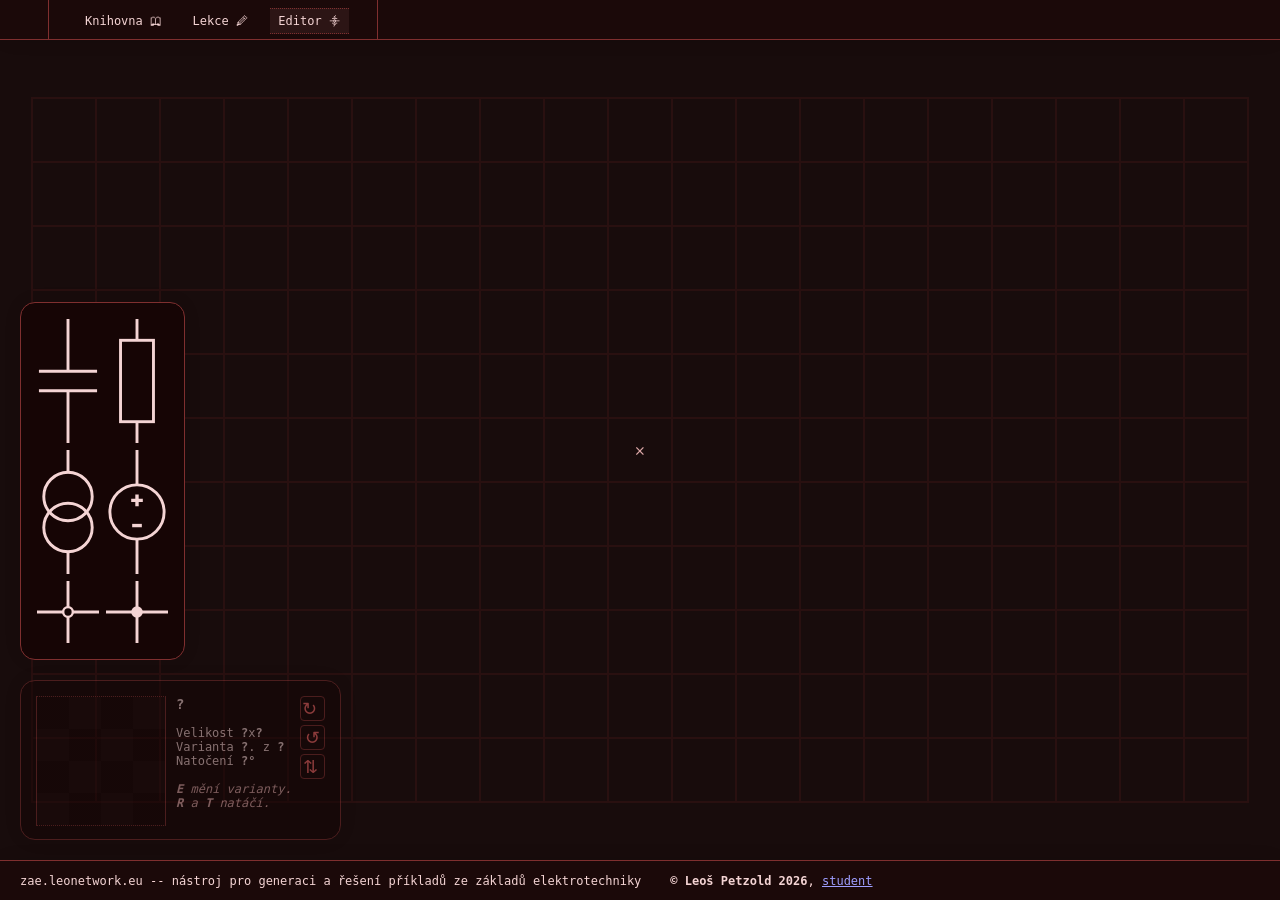
==== index.html @ afa39681 "Workstation commit" ====
<!DOCTYPE html>
<html lang="cs">
    <head>
        <title>ZAETrainer</title>
        <meta charset="UTF-8">
        <link href="favicon.ico" rel="icon">

        <!--Styling-->
        <link href="styling/basic.css" rel="stylesheet">
        <link href="styling/bars.css" rel="stylesheet">
        <link id="responsive" href="styling/pc.css" rel="stylesheet">
        <script>
            function loadResponsiveStyle() {
                window.pc = !/Android|webOS|iPhone|iPad|iPod|BlackBerry|IEMobile|Opera Mini/i.test(navigator.userAgent);
                window.mobile = !window.pc;

                const link = document.getElementById('responsive');
                link.href = window.pc ? 'styling/pc.css' : 'styling/mobile.css'
            } loadResponsiveStyle();
            window.addEventListener('resize', loadResponsiveStyle);
        </script>

        <!--Pre-build scripts-->
        <script src="scripts/thirdparty/jQuery.js"></script>
        <script src="scripts/thirdparty/rng.js"></script>
    </head>

    <body>
        <div id="btop">
            <separator id="tabs-separator-start"></separator>
            <span id="tabs">
                <span class="tabb" active="false" value="tab-knihovna">Knihovna 🕮</span>&emsp;
                <span class="tabb" active="false" value="tab-lekce">Lekce 🖉</span>&emsp;
                <span class="tabb" active="true"  value="tab-editor">Editor ⸎</span>
            </span>
            <separator id="tabs-separator-start"></separator>
        </div>
        <div id="content">
            <span class="tab" id="tab-knihovna" style="display:none;">
                Knihovna stuff here
            </span>
            <span class="tab" id="tab-lekce" style="display:none;">
                Lekce stuff here
            </span>
            <span class="tab" id="tab-editor" style="display:unset;">
                <link href="styling/tab-editor.css" rel="stylesheet">
            
                <div id="editor-viewport">
                    <div id="editor-viewport-canvasWrapper">
                        <div id="editor-viewport-center">&Cross;</div>
                        <div id="editor-viewport-canvas">
                            <div id="editor-viewport-underneath"></div>
                            <div id="editor-canvas-cellsWrapper"></div>
                        </div>
                    </div>
                </div>

                <div id="editor-selector">
                    <span id="editor-selector-container">
                        NAČÍTÁM DLAŽDICE ZE SERVERU...
                    </span>
                </div>
                
                <div id="editor-tiledetails-cursor">
                    <div id="editor-tiledetails-cursorWrapper"></div>
                </div>
                <div id="editor-tilevardetWrapper">
                    <div id="editor-tiledetails">
                        <!--Tile image wrapper, force 128x128px viewport, forced in script too.-->
                        <div id="editor-tiledetails-image">
                            <div id="editor-tiledetails-imageWrapper"></div>
                        </div>
                        <span>
                            <b id="editor-tiledetails-name">?</b>
                            <br><br>
                            Velikost <b id="editor-tiledetails-sizeX">?</b>x<b id="editor-tiledetails-sizeY">?</b>
                            <br>
                            Varianta <b id="editor-tiledetails-variantN">?</b>. z <b id="editor-tiledetails-variantT">?</b>
                            <br>
                            Natočení <b><span id="editor-tiledetails-rotation">?</span>&deg;</b>
                            <br><br>
                            <note><i><b>E</b> mění varianty.
                                <br>
                                <b>R</b> a <b>T</b> natáčí.</i></note>
                        </span>
                        <span id="editor-tiledetails-buttons" style="pointer-events:none;">
                            <button onclick="rotate(+1);" >&orarr;</button>
                            <br>
                            <button onclick="rotate(-1);" >&olarr;</button>
                            <br>
                            <button onclick="variate(variant+1);" >&UpArrowDownArrow;</button>
                        </span>
                    </div>
                    <div id="editor-tileVariants" style="display:none;">
                        <span id="editor-tileVariants-container">
                            NAČÍTÁM DLAŽDICI ZE SERVERU...
                        </span>
                    </div>
                </div>
            </span>
        </div>
        <div id="bbot">
            <span>
                <a <!--href="https://zae.leonetwork.eu">
                    zae.leonetwork.eu</a>
                --
                nástroj pro generaci a řešení příkladů ze základů elektrotechniky
                &emsp14;&emsp14;&emsp14;
            </span>
            <span>
                <b>© Leoš Petzold 2026</b>, <a target="_blank" rel="noopener noreferrer" href="https://voskh.cz/">student</a>
            </span>
            <!--<span style="display: inline-flex; align-items: center; gap: 8px; margin-left: auto;">
                <noprint>
                    <a href="terms.html">Podmínky užití, autorská práva</a>
                </noprint>
            </span>-->
        </div>
    </body>

    <!--Post-build scripts-->
    <script src="scripts/ui.js"></script>
    <script src="scripts/build.js"></script>
    
    <!--Tab scripts-->
    <script src="scripts/tab-editor.js"></script>
</html>
---- styling/basic.css ----
:root {
    --topbar-height-c: 40px;
    --bottombar-height-c: 40px;
    --content-height: calc(100vh - var(--topbar-height) - var(--bottombar-height));

    --font-smooth: "IBM Plex Sans", "Segoe UI", sans-serif;
    --font-tech: "JetBrains Mono", ui-monospace, monospace;

    --font-size-base: 14px;
    --font-size-tech: 12px;
    --font-size-panel: 13px;
    --font-size-instructions: 0.96rem;

    --background-color-subtle: color-mix(in srgb, var(--background-color) 50%, var(--mixing-color));

    /* Editor tab */
    --tile-size: 64px;

    /* Proprietary themes */
    /*color-scheme: light;
    --unit-color: white;
    --mixing-color: #fff;
    --theme-color: #1f2a36;
    --muted-color: #66788f;
    --highlight-color: #0f8f7e;
    --border-color: #cfd8e3;
    --grid-color: var(--background-color);

    --background-color: #f3f6fb;
    --contrast-color: #ffffff;
    --contrast-color-subtle: #e9eef5;
    --surface-color: #ffffff;*/

    color-scheme: dark;
    --unit-color: black;
    --mixing-color: #100;
    --theme-color: #f4d4d4;
    --muted-color: #e0abab;
    --highlight-color: #ff6b6b;
    --border-color: #7f2f2f;
    --grid-color: #291010;

    --background-color: #1b0909;
    --contrast-color: #140909;
    --contrast-color-subtle: #2c1515;
    --surface-color: #180c0c;
}

html, body {
    position: absolute;
    top: 0;
    left: 0;
    width: 100vw;
    height: 100vh;

    margin: 0;
    padding: 0;

    user-select: none;
    -webkit-user-drag: none;
    overflow: hidden;
}
html {
    background: var(--surface-color);

    color: var(--theme-color);
    font-family: var(--font-smooth);
    font-size: var(--font-size-base);
}

/* CONTENT */
#content {
    box-sizing: border-box;
    position: absolute;
    top: var(--topbar-height);
    left: 0;
    width: 100vw;
    height: var(--content-height);

    /*padding: 15px;*/
    padding: 0;
}

/* TEXT */
note {
    color: var(--muted-color);
}

/* SVGs */
.setstroke {
    stroke: var(--theme-color);
}
.setfill {
    fill: var(--theme-color);
}
---- styling/bars.css ----
#btop, #bbot {
    position: absolute;
    left: 0;
    width: 100vw;

    box-sizing: border-box;
    display: flex;
    padding-left: 20px;
    padding-right: 20px;

    background-color: var(--background-color);
    font-family: var(--font-tech);
    font-size: var(--font-size-tech);
    box-shadow: 0px 0px 22px -6px rgba(0,0,0,0.2);

    z-index: 3;
}

#btop separator, #bbot separator {
    box-sizing: border-box;
    width: 0;
    height: 100%;

    margin-left: 28px;
    margin-right: 28px;

    border-right: solid 1px var(--border-color);
}

/* TOP BAR */
#btop {
    top: 0;
    height: var(--topbar-height);

    border-bottom: solid 1px var(--border-color);
}
#btop > * {
    padding-top: 3px;

    margin-top: auto;
    margin-bottom: auto;;
}

.tabb {
    padding: 5px 8px;
    cursor: pointer;

    border-top: dotted 1px transparent;
    border-bottom: dotted 1px transparent;

    transition: border-color ease-out 0.2s;
}
.tabb[active="true"] {
    background-color: var(--contrast-color-subtle);
    border-color: var(--border-color);

    transition: ease-in 0.1s;
}

/* BOTTOM BAR */
#bbot {
    bottom: 0;
    height: var(--bottombar-height);

    border-top: solid 1px var(--border-color);
}
#bbot > * {
    margin-top: auto;
    margin-bottom: auto;
}
---- styling/pc.css ----
:root {
    --topbar-height: 40px;
    --bottombar-height: 40px;
}
---- styling/tab-editor.css ----
#editor-selector {
    box-sizing: border-box;
    position: absolute;
    bottom: 200px;
    left: 20px;
    width: 165px;
    height: auto;
    max-height: calc(100% - 220px);

    padding: 15px;
    overflow-y: auto;

    background-color: var(--background-color-subtle);
    border: solid 1px var(--border-color);
    border-radius: 15px;
    box-shadow: 0px 0px 22px -6px rgba(0,0,0,0.15);

    z-index: 2;
}
#editor-selector-container {
    display: grid;
    grid-template-columns: repeat(2, var(--tile-size));
    grid-auto-flow: row;
    gap: 5px;
}
/*#editor-selector-container .setstroke {
    stroke: var(--theme-color);
}
#editor-selector-container .setfill {
    fill: var(--theme-color);
}*/

.editor-item-wrapper {
    border: dotted 1px transparent;
    cursor: pointer;

    line-height: 0;

    transition: ease-out 0.5s;
}
.editor-item-wrapper:hover {
    background-color: var(--background-color);
    border-color: var(--border-color);
    border-radius: 10px;

    transition: ease-in 0.05s;
}

#editor-tilevardetWrapper {
    position: absolute;
    bottom: 20px;
    left: 20px;
    width: calc(100% - calc(2 * 20px));
    height: 160px;

    pointer-events: none;

    display: inline-flex;
}
#editor-tilevardetWrapper > * { pointer-events: all; }
#editor-tiledetails {
    box-sizing: border-box;
    /*position: absolute;
    bottom: 20px;
    left: 20px;*/
    min-width: 300px;
    height: 100%;
    /*max-height: 80%;*/

    display: inline-flex;
    padding: 15px;

    opacity: 0.5;

    background-color: var(--background-color-subtle);
    border: solid 1px var(--border-color);
    border-radius: 15px;
    box-shadow: 0px 0px 22px -6px rgba(0,0,0,0.15);
    font-family: var(--font-tech);
    font-size: var(--font-size-tech);

    z-index: 2;
}
#editor-tiledetails-image {
    width: 128px;
    height: 128px;

    margin-right: 10px;
    /*padding-right: 10px;*/
    border-left:   solid  1px var(--border-color);
    border-right:  solid  1px var(--border-color);
    border-top:    dotted 1px var(--border-color);
    border-bottom: dotted 1px var(--border-color);

    background: repeating-conic-gradient(var(--background-color) 0% 25%, var(--background-color-subtle) 0% 50%) 0 0 / 64px 64px;
}
#editor-tiledetails-buttons {
    margin-left: 8px;
}
#editor-tiledetails-buttons > button {
    all: none;

    width: 25px;
    height: 25px;

    margin-bottom: 4px;
    padding: auto;

    line-height: -2px;
    font-size: large;
    text-align: center;

    background-color: var(--background-color-subtle);
    border: solid 1px var(--border-color);
    border-radius: 4px;
    color: var(--highlight-color);

    transition: 0.2s;
}
#editor-tiledetails-buttons > button:nth-child(1) { padding-left: 1.5px; }
#editor-tiledetails-buttons > button:nth-child(3) { padding-left: 4px; }
#editor-tiledetails-buttons > button:nth-child(5) { padding-left: 2px; }
#editor-tiledetails-buttons > button:hover {
    cursor: pointer;

    background-color: var(--background-color);

    transition: 0.1s 0.2s;
}
#editor-tiledetails-cursor {
    position: absolute;
    width: auto;
    height: auto;

    padding: 0;

    /*background-color: var(--background-color-subtle);
    border: solid 1px var(--background-color);*/
 
    /*transform: translate(-50%, -50%);*/
    
    line-height: 0;

    z-index: 1;
}
#editor-tiledetails-cursorWrapper {
    box-sizing: content-box;

    --border-thickness: 2px;
    transform-origin:
        calc(calc(var(--tile-size) / 2))
        calc(calc(var(--tile-size) / 2));

    opacity: 0.5;

    border: var(--border-thickness) 2px var(--background-color);
    background-color: color-mix(in srgb, var(--background-color-subtle) 50%, transparent 50%);
}
#editor-tiledetails-imageWrapper, #editor-tiledetails-cursorWrapper, #editor-viewport-underneath {
    transition: transform 0.3s;
    line-height: 0;
}
#editor-viewport-center, #editor-tiledetails-cursor, #editor-tiledetails-cursor *, #editor-viewport-underneath {
    pointer-events: none;
}
#editor-tiledetails-cursorWrapper .setstroke { stroke: var(--theme-color); }
#editor-tiledetails-cursorWrapper .setfill   { fill:   var(--theme-color); }
#editor-tiledetails-name { font-size: var(--font-size-base); }
#editor-tileVariants {
    box-sizing: border-box;
    height: 100%;

    margin-left: 20px;
    padding: 12.5px;

    background-color: var(--background-color-subtle);
    border: solid 1px var(--border-color);
    border-radius: 15px;
    box-shadow: 0px 0px 22px -6px rgba(0,0,0,0.15);
    font-family: var(--font-tech);
    font-size: var(--font-size-tech);

    z-index: 2;
}
#editor-tileVariants-container {
    display: grid;
    grid-template-rows: repeat(2, 64px);
    grid-auto-flow: column;
    gap: 5px;
}
#editor-tileVariants-container > span {
    cursor: pointer;

    border-radius: 15px;

    /*background-color: var(--background-color);*/ /* Auto-assigned to active variant */
}


#editor-viewport {
    position: relative;
    width: 100%;
    height: 100%;

    padding: 0;

    background-color: var(--surface-color);

    --tile-size: 64px;
    --border-width: 1px;
    /*--bwh: calc(var(--border-width) / 2);*/
    --mod: mod(calc(100% - var(--tile-size)), calc(var(--tile-size) * 2));
    --modh: calc(var(--mod) / 4);
    /*--grid-color: var(--background-color);*/
}
#editor-viewport-canvas {
    box-sizing: content-box;
    position: absolute;
    top:  50%;
    left: 50%;
    width:  calc(100% - var(--mod));
    height: calc(100% - var(--mod));

    transform: translate(-50%, -50%);

    overflow: hidden;

    background:
        repeating-linear-gradient(90deg, var(--grid-color) 0px, var(--grid-color) 1px,
            transparent 1px, transparent 63px,
            var(--grid-color) 63px, var(--grid-color) 64px),
        repeating-linear-gradient(var(--grid-color) 0px, var(--grid-color) 1px,
            transparent 1px, transparent 63px,
            var(--grid-color) 63px, var(--grid-color) 64px);
    border: solid 1px var(--grid-color);
}
#editor-viewport-center {
    position: absolute;
    top: 50%;
    left: 50%;
    transform: translate(-50%, -50%);

    z-index: 2;

    color: var(--muted-color);
}
#editor-viewport-underneath {
    position: absolute;
    top: -100%;
    left: -100%;
    width: unset;
    height: unset;

    display: unset;
    transform-origin: calc(var(--tile-size) / 2) calc(var(--tile-size) / 2);

    background-color: var(--background-color);
}
#editor-canvas-cellsWrapper > span {
    position: absolute;
    top: unset;
    left: unset;
    width: auto;
    height: auto;

    transform-origin: calc(var(--tile-size) / 2) calc(var(--tile-size) / 2);
}
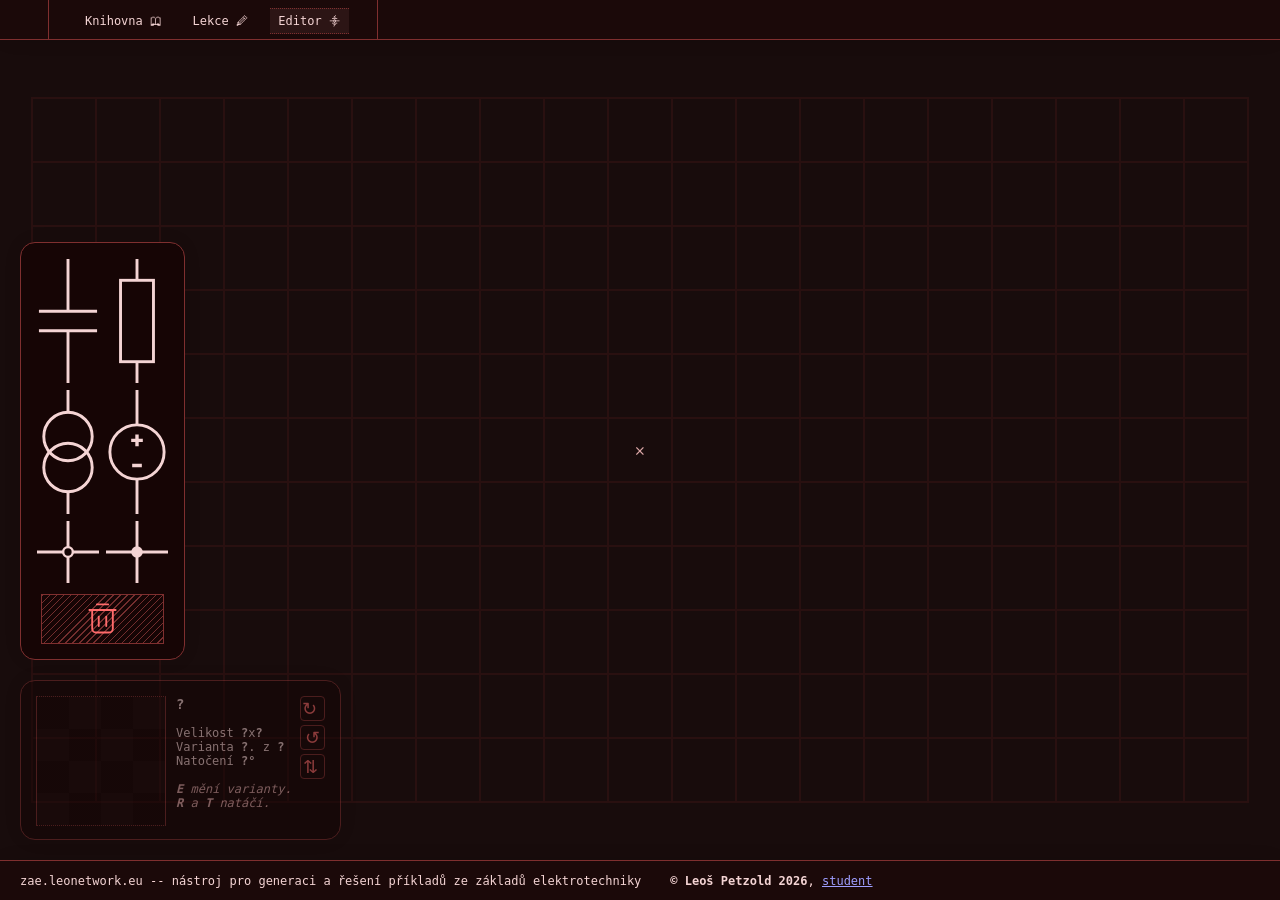
==== commit da3b4f6e: "Book commit" ====
--- a/index.html
+++ b/index.html
@@ -59,6 +59,7 @@
                     <span id="editor-selector-container">
                         NAČÍTÁM DLAŽDICE ZE SERVERU...
                     </span>
+                    <span id="editor-selector-remove" onclick="modeSelect(Modes.Delete);"></span>
                 </div>
                 
                 <div id="editor-tiledetails-cursor">
@@ -70,7 +71,7 @@
                         <div id="editor-tiledetails-image">
                             <div id="editor-tiledetails-imageWrapper"></div>
                         </div>
-                        <span>
+                        <span id="editor-tiledetails-textinfo">
                             <b id="editor-tiledetails-name">?</b>
                             <br><br>
                             Velikost <b id="editor-tiledetails-sizeX">?</b>x<b id="editor-tiledetails-sizeY">?</b>
--- a/styling/tab-editor.css
+++ b/styling/tab-editor.css
@@ -23,6 +23,39 @@
     grid-auto-flow: row;
     gap: 5px;
 }
+#editor-selector-remove {
+    box-sizing: border-box;
+
+    width: auto;
+    height: 50px;
+
+    margin-top: 10px;
+    margin-left: 5px;
+    margin-right: 5px;
+    padding: auto;
+
+    display: flex;
+    justify-content: center;
+    align-items: center;
+
+    border: solid 1px var(--border-color);
+    --gradient-color: color-mix(in srgb, 40% var(--highlight-color), transparent);
+    background: repeating-linear-gradient(
+        135deg,
+        var(--gradient-color),
+        var(--gradient-color) 1px,
+        transparent 1px,
+        transparent 5px
+    );
+
+    cursor: pointer;
+}
+#editor-selector-remove > svg {
+    aspect-ratio: 1/1;
+    height: 45px;
+    transform: translateY(-2px);
+}
+
 /*#editor-selector-container .setstroke {
     stroke: var(--theme-color);
 }
@@ -163,8 +196,10 @@
 #editor-viewport-center, #editor-tiledetails-cursor, #editor-tiledetails-cursor *, #editor-viewport-underneath {
     pointer-events: none;
 }
-#editor-tiledetails-cursorWrapper .setstroke { stroke: var(--theme-color); }
-#editor-tiledetails-cursorWrapper .setfill   { fill:   var(--theme-color); }
+.setstroke  { stroke: var(--theme-color)     !important; }
+.setfill    { fill:   var(--theme-color)     !important; }
+.setstrokeH { stroke: var(--highlight-color) !important; }
+.setfillH   { fill:   var(--highlight-color) !important; }
 #editor-tiledetails-name { font-size: var(--font-size-base); }
 #editor-tileVariants {
     box-sizing: border-box;
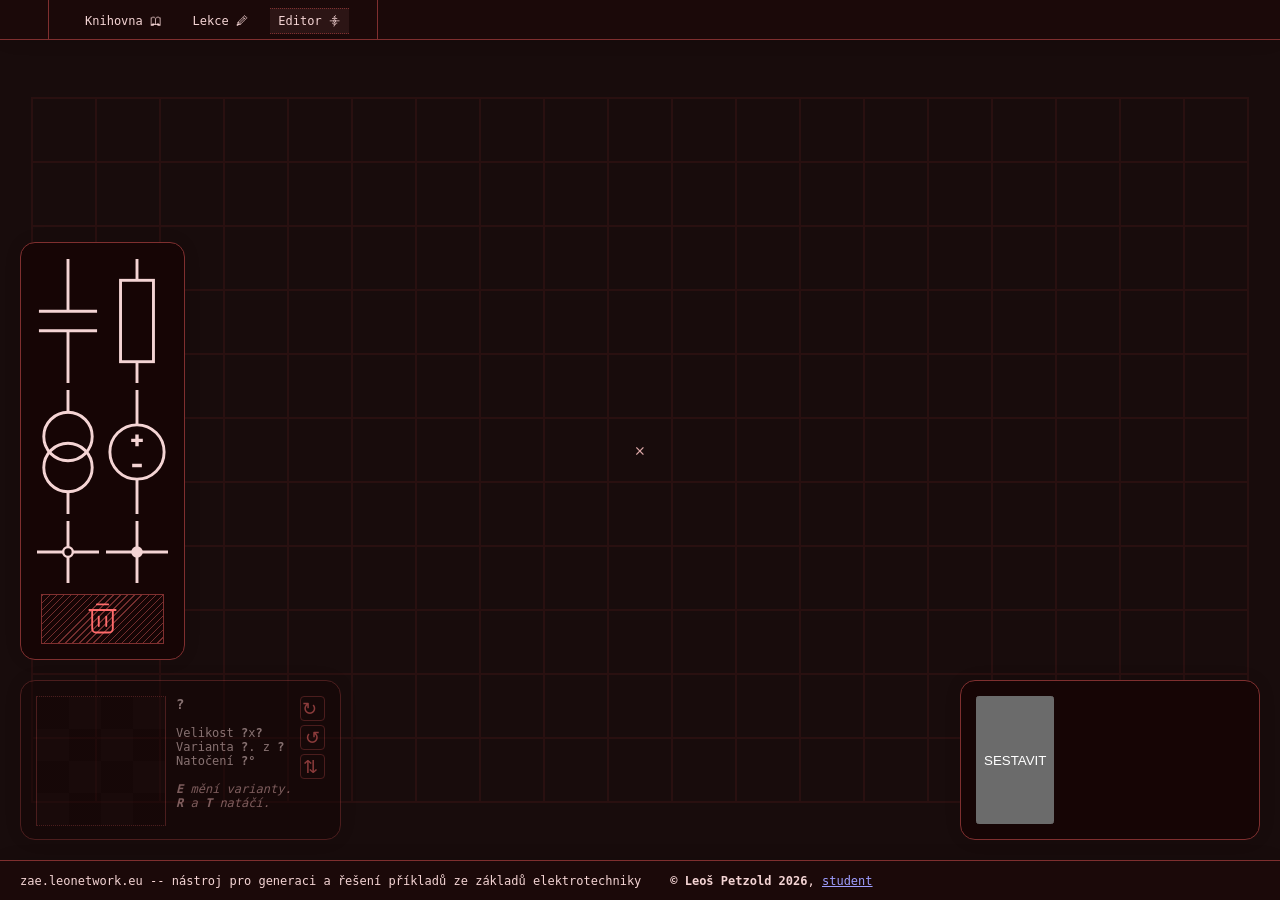
==== commit df03b176: "Book commit - JSON metadata integration, metadata expansion" ====
--- a/index.html
+++ b/index.html
@@ -59,7 +59,7 @@
                     <span id="editor-selector-container">
                         NAČÍTÁM DLAŽDICE ZE SERVERU...
                     </span>
-                    <span id="editor-selector-remove" onclick="modeSelect(Modes.Delete);"></span>
+                    <span id="editor-selector-remove" onclick="window.editorModeSelect(window.editorModes.Delete);"></span>
                 </div>
                 
                 <div id="editor-tiledetails-cursor">
@@ -98,6 +98,9 @@
                         </span>
                     </div>
                 </div>
+                <div id="editor-processing">
+                    <button onclick="window.editorTopologyAssemble(window.editorCells);">SESTAVIT</button>
+                </div>
             </span>
         </div>
         <div id="bbot">
@@ -124,5 +127,6 @@
     <script src="scripts/build.js"></script>
     
     <!--Tab scripts-->
-    <script src="scripts/tab-editor.js"></script>
+    <script src="scripts/tab-editor-processing.js"></script>
+    <script type="module" src="scripts/tab-editor.js"></script>
 </html>
--- a/styling/tab-editor.css
+++ b/styling/tab-editor.css
@@ -91,19 +91,17 @@
     display: inline-flex;
 }
 #editor-tilevardetWrapper > * { pointer-events: all; }
-#editor-tiledetails {
+#editor-tiledetails, #editor-processing {
     box-sizing: border-box;
     /*position: absolute;
     bottom: 20px;
     left: 20px;*/
     min-width: 300px;
-    height: 100%;
+    height: 160px; /* Wrapper: 100% */
     /*max-height: 80%;*/
 
     display: inline-flex;
     padding: 15px;
-
-    opacity: 0.5;
 
     background-color: var(--background-color-subtle);
     border: solid 1px var(--border-color);
@@ -113,6 +111,11 @@
     font-size: var(--font-size-tech);
 
     z-index: 2;
+}
+#editor-tiledetails {
+    height: 100%;
+
+    opacity: 0.5;
 }
 #editor-tiledetails-image {
     width: 128px;
@@ -299,4 +302,10 @@
     height: auto;
 
     transform-origin: calc(var(--tile-size) / 2) calc(var(--tile-size) / 2);
+}
+
+#editor-processing {
+    position: absolute;
+    bottom: 20px;
+    right: 20px;
 }
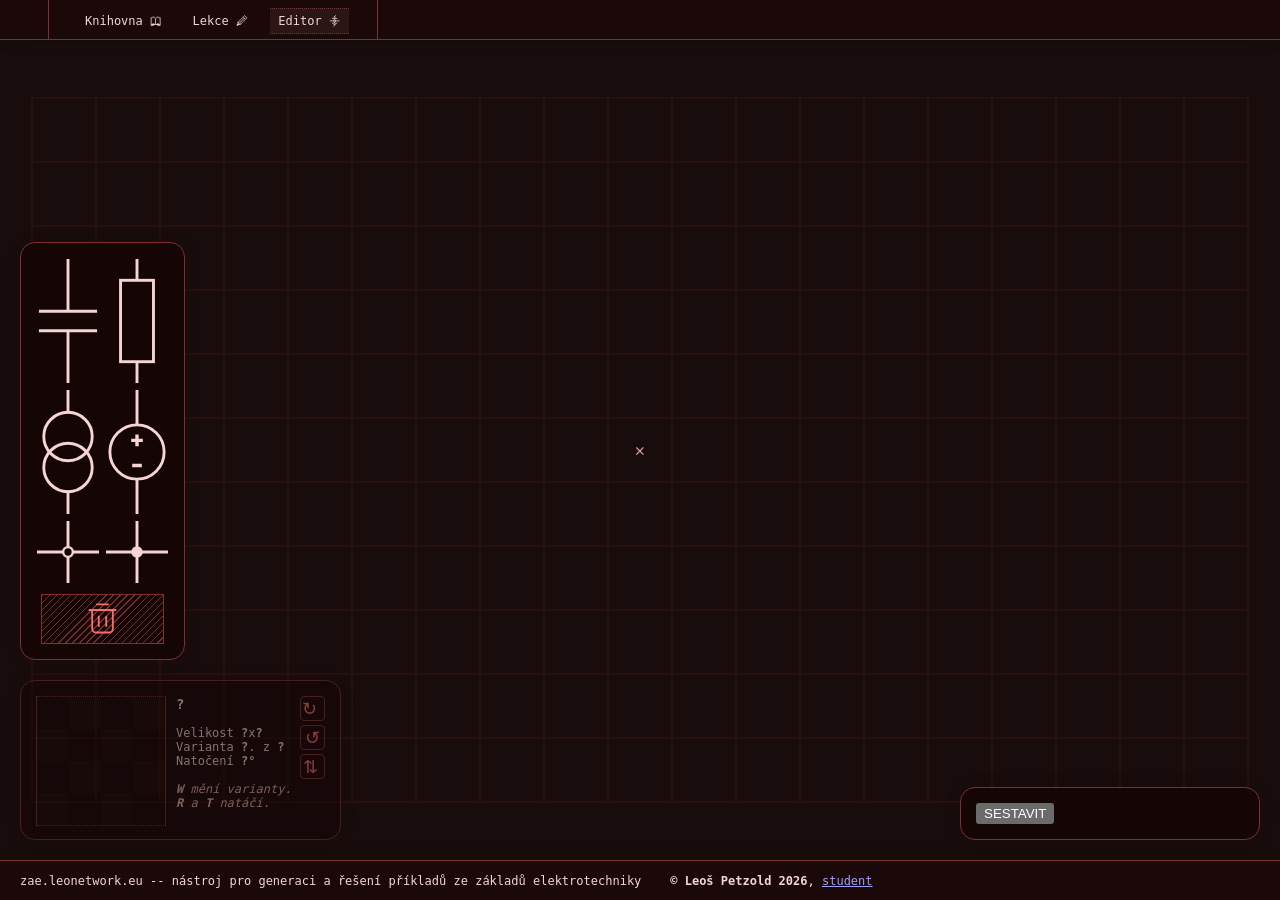
==== commit 1415c1f7: "Book commit - topology basis, more key controls, rebinds and improvements" ====
--- a/index.html
+++ b/index.html
@@ -80,16 +80,16 @@
                             <br>
                             Natočení <b><span id="editor-tiledetails-rotation">?</span>&deg;</b>
                             <br><br>
-                            <note><i><b>E</b> mění varianty.
+                            <note><i><b>W</b> mění varianty.
                                 <br>
                                 <b>R</b> a <b>T</b> natáčí.</i></note>
                         </span>
                         <span id="editor-tiledetails-buttons" style="pointer-events:none;">
-                            <button onclick="rotate(+1);" >&orarr;</button>
+                            <button onclick="window.editorRotate(+1);" >&orarr;</button>
                             <br>
-                            <button onclick="rotate(-1);" >&olarr;</button>
+                            <button onclick="window.editorRotate(-1);" >&olarr;</button>
                             <br>
-                            <button onclick="variate(variant+1);" >&UpArrowDownArrow;</button>
+                            <button onclick="window.editorVariateStep(+1);" >&UpArrowDownArrow;</button>
                         </span>
                     </div>
                     <div id="editor-tileVariants" style="display:none;">
@@ -127,6 +127,7 @@
     <script src="scripts/build.js"></script>
     
     <!--Tab scripts-->
+            <script src="scripts/tab-editor-utilities.js"></script>
     <script src="scripts/tab-editor-processing.js"></script>
     <script type="module" src="scripts/tab-editor.js"></script>
 </html>
--- a/styling/tab-editor.css
+++ b/styling/tab-editor.css
@@ -308,4 +308,5 @@
     position: absolute;
     bottom: 20px;
     right: 20px;
+    height: fit-content;
 }
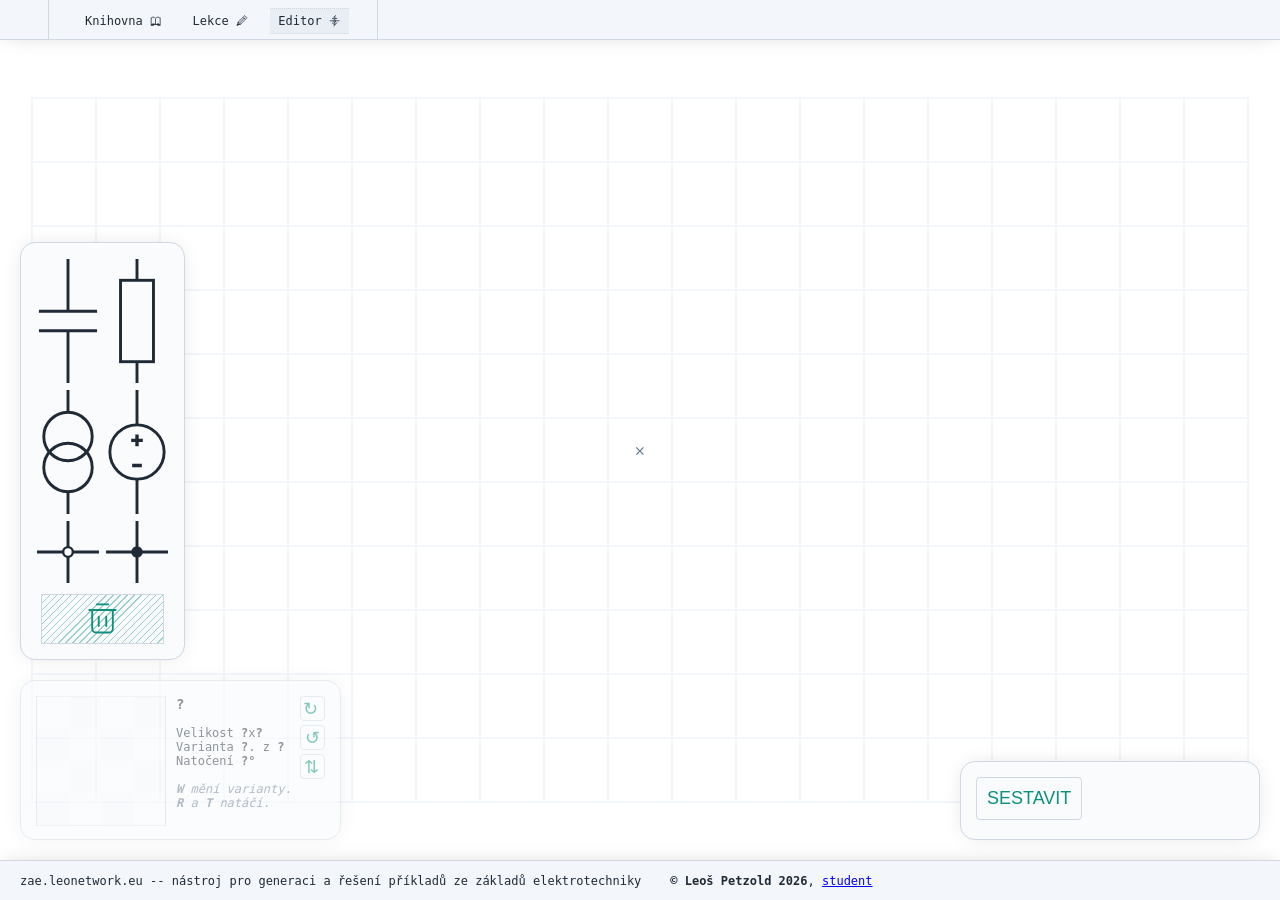
==== commit 9fbace8e: "Workstation commit" ====
--- a/index.html
+++ b/index.html
@@ -23,6 +23,13 @@
         <!--Pre-build scripts-->
         <script src="scripts/thirdparty/jQuery.js"></script>
         <script src="scripts/thirdparty/rng.js"></script>
+
+        <!--KaTeX-->
+        <link rel="stylesheet" href="scripts/thirdparty/KaTeX/katex.css">
+        <link rel="stylesheet" href="scripts/thirdparty/KaTeX/katex-overrides.css">
+        <script src="scripts/thirdparty/KaTeX/katex.min.js"></script>
+        <script src="scripts/thirdparty/KaTeX/auto-render.js"></script>
+        <script src="scripts/thirdparty/KaTeX/fraction.js"></script>
     </head>
 
     <body>
@@ -51,6 +58,7 @@
                         <div id="editor-viewport-canvas">
                             <div id="editor-viewport-underneath"></div>
                             <div id="editor-canvas-cellsWrapper"></div>
+                            <div id="editor-viewport-errorWrapper"></div>
                         </div>
                     </div>
                 </div>
@@ -127,7 +135,8 @@
     <script src="scripts/build.js"></script>
     
     <!--Tab scripts-->
-            <script src="scripts/tab-editor-utilities.js"></script>
+    <script src="scripts/tab-editor-utilities.js"></script>
     <script src="scripts/tab-editor-processing.js"></script>
     <script type="module" src="scripts/tab-editor.js"></script>
+    <script src="scripts/tab-editor-saves.js"></script>
 </html>
--- a/styling/basic.css
+++ b/styling/basic.css
@@ -17,7 +17,7 @@
     --tile-size: 64px;
 
     /* Proprietary themes */
-    /*color-scheme: light;
+    color-scheme: light;
     --unit-color: white;
     --mixing-color: #fff;
     --theme-color: #1f2a36;
@@ -29,9 +29,9 @@
     --background-color: #f3f6fb;
     --contrast-color: #ffffff;
     --contrast-color-subtle: #e9eef5;
-    --surface-color: #ffffff;*/
+    --surface-color: #ffffff;
 
-    color-scheme: dark;
+    /*color-scheme: dark;
     --unit-color: black;
     --mixing-color: #100;
     --theme-color: #f4d4d4;
@@ -43,7 +43,7 @@
     --background-color: #1b0909;
     --contrast-color: #140909;
     --contrast-color-subtle: #2c1515;
-    --surface-color: #180c0c;
+    --surface-color: #180c0c;*/
 }
 
 html, body {
@@ -92,4 +92,28 @@
 }
 .setfill {
     fill: var(--theme-color);
+}
+
+/* UI */
+button, input[type="text"], textarea {
+    all: none;
+
+    width: fit-content;
+    height: fit-content;
+
+    margin-bottom: 4px;
+    padding: 10px;
+    font-size: large;
+
+    background-color: var(--background-color-subtle);
+    border: solid 1px var(--border-color);
+    border-radius: 4px;
+    color: var(--highlight-color);
+
+    cursor: pointer;
+
+    transition: 0.2s;
+}
+button {
+    text-align: center;
 }
--- a/scripts/thirdparty/KaTeX/katex.css
+++ b/scripts/thirdparty/KaTeX/katex.css
@@ -0,0 +1,1238 @@
+/* stylelint-disable font-family-no-missing-generic-family-keyword */
+@font-face {
+  font-family: "KaTeX_AMS";
+  src: url(fonts/KaTeX_AMS-Regular.woff2) format("woff2"), url(fonts/KaTeX_AMS-Regular.woff) format("woff"), url(fonts/KaTeX_AMS-Regular.ttf) format("truetype");
+  font-weight: normal;
+  font-style: normal;
+  font-display: block;
+}
+@font-face {
+  font-family: "KaTeX_Caligraphic";
+  src: url(fonts/KaTeX_Caligraphic-Bold.woff2) format("woff2"), url(fonts/KaTeX_Caligraphic-Bold.woff) format("woff"), url(fonts/KaTeX_Caligraphic-Bold.ttf) format("truetype");
+  font-weight: bold;
+  font-style: normal;
+  font-display: block;
+}
+@font-face {
+  font-family: "KaTeX_Caligraphic";
+  src: url(fonts/KaTeX_Caligraphic-Regular.woff2) format("woff2"), url(fonts/KaTeX_Caligraphic-Regular.woff) format("woff"), url(fonts/KaTeX_Caligraphic-Regular.ttf) format("truetype");
+  font-weight: normal;
+  font-style: normal;
+  font-display: block;
+}
+@font-face {
+  font-family: "KaTeX_Fraktur";
+  src: url(fonts/KaTeX_Fraktur-Bold.woff2) format("woff2"), url(fonts/KaTeX_Fraktur-Bold.woff) format("woff"), url(fonts/KaTeX_Fraktur-Bold.ttf) format("truetype");
+  font-weight: bold;
+  font-style: normal;
+  font-display: block;
+}
+@font-face {
+  font-family: "KaTeX_Fraktur";
+  src: url(fonts/KaTeX_Fraktur-Regular.woff2) format("woff2"), url(fonts/KaTeX_Fraktur-Regular.woff) format("woff"), url(fonts/KaTeX_Fraktur-Regular.ttf) format("truetype");
+  font-weight: normal;
+  font-style: normal;
+  font-display: block;
+}
+@font-face {
+  font-family: "KaTeX_Main";
+  src: url(fonts/KaTeX_Main-Bold.woff2) format("woff2"), url(fonts/KaTeX_Main-Bold.woff) format("woff"), url(fonts/KaTeX_Main-Bold.ttf) format("truetype");
+  font-weight: bold;
+  font-style: normal;
+  font-display: block;
+}
+@font-face {
+  font-family: "KaTeX_Main";
+  src: url(fonts/KaTeX_Main-BoldItalic.woff2) format("woff2"), url(fonts/KaTeX_Main-BoldItalic.woff) format("woff"), url(fonts/KaTeX_Main-BoldItalic.ttf) format("truetype");
+  font-weight: bold;
+  font-style: italic;
+  font-display: block;
+}
+@font-face {
+  font-family: "KaTeX_Main";
+  src: url(fonts/KaTeX_Main-Italic.woff2) format("woff2"), url(fonts/KaTeX_Main-Italic.woff) format("woff"), url(fonts/KaTeX_Main-Italic.ttf) format("truetype");
+  font-weight: normal;
+  font-style: italic;
+  font-display: block;
+}
+@font-face {
+  font-family: "KaTeX_Main";
+  src: url(fonts/KaTeX_Main-Regular.woff2) format("woff2"), url(fonts/KaTeX_Main-Regular.woff) format("woff"), url(fonts/KaTeX_Main-Regular.ttf) format("truetype");
+  font-weight: normal;
+  font-style: normal;
+  font-display: block;
+}
+@font-face {
+  font-family: "KaTeX_Math";
+  src: url(fonts/KaTeX_Math-BoldItalic.woff2) format("woff2"), url(fonts/KaTeX_Math-BoldItalic.woff) format("woff"), url(fonts/KaTeX_Math-BoldItalic.ttf) format("truetype");
+  font-weight: bold;
+  font-style: italic;
+  font-display: block;
+}
+@font-face {
+  font-family: "KaTeX_Math";
+  src: url(fonts/KaTeX_Math-Italic.woff2) format("woff2"), url(fonts/KaTeX_Math-Italic.woff) format("woff"), url(fonts/KaTeX_Math-Italic.ttf) format("truetype");
+  font-weight: normal;
+  font-style: italic;
+  font-display: block;
+}
+@font-face {
+  font-family: "KaTeX_SansSerif";
+  src: url(fonts/KaTeX_SansSerif-Bold.woff2) format("woff2"), url(fonts/KaTeX_SansSerif-Bold.woff) format("woff"), url(fonts/KaTeX_SansSerif-Bold.ttf) format("truetype");
+  font-weight: bold;
+  font-style: normal;
+  font-display: block;
+}
+@font-face {
+  font-family: "KaTeX_SansSerif";
+  src: url(fonts/KaTeX_SansSerif-Italic.woff2) format("woff2"), url(fonts/KaTeX_SansSerif-Italic.woff) format("woff"), url(fonts/KaTeX_SansSerif-Italic.ttf) format("truetype");
+  font-weight: normal;
+  font-style: italic;
+  font-display: block;
+}
+@font-face {
+  font-family: "KaTeX_SansSerif";
+  src: url(fonts/KaTeX_SansSerif-Regular.woff2) format("woff2"), url(fonts/KaTeX_SansSerif-Regular.woff) format("woff"), url(fonts/KaTeX_SansSerif-Regular.ttf) format("truetype");
+  font-weight: normal;
+  font-style: normal;
+  font-display: block;
+}
+@font-face {
+  font-family: "KaTeX_Script";
+  src: url(fonts/KaTeX_Script-Regular.woff2) format("woff2"), url(fonts/KaTeX_Script-Regular.woff) format("woff"), url(fonts/KaTeX_Script-Regular.ttf) format("truetype");
+  font-weight: normal;
+  font-style: normal;
+  font-display: block;
+}
+@font-face {
+  font-family: "KaTeX_Size1";
+  src: url(fonts/KaTeX_Size1-Regular.woff2) format("woff2"), url(fonts/KaTeX_Size1-Regular.woff) format("woff"), url(fonts/KaTeX_Size1-Regular.ttf) format("truetype");
+  font-weight: normal;
+  font-style: normal;
+  font-display: block;
+}
+@font-face {
+  font-family: "KaTeX_Size2";
+  src: url(fonts/KaTeX_Size2-Regular.woff2) format("woff2"), url(fonts/KaTeX_Size2-Regular.woff) format("woff"), url(fonts/KaTeX_Size2-Regular.ttf) format("truetype");
+  font-weight: normal;
+  font-style: normal;
+  font-display: block;
+}
+@font-face {
+  font-family: "KaTeX_Size3";
+  src: url(fonts/KaTeX_Size3-Regular.woff2) format("woff2"), url(fonts/KaTeX_Size3-Regular.woff) format("woff"), url(fonts/KaTeX_Size3-Regular.ttf) format("truetype");
+  font-weight: normal;
+  font-style: normal;
+  font-display: block;
+}
+@font-face {
+  font-family: "KaTeX_Size4";
+  src: url(fonts/KaTeX_Size4-Regular.woff2) format("woff2"), url(fonts/KaTeX_Size4-Regular.woff) format("woff"), url(fonts/KaTeX_Size4-Regular.ttf) format("truetype");
+  font-weight: normal;
+  font-style: normal;
+  font-display: block;
+}
+@font-face {
+  font-family: "KaTeX_Typewriter";
+  src: url(fonts/KaTeX_Typewriter-Regular.woff2) format("woff2"), url(fonts/KaTeX_Typewriter-Regular.woff) format("woff"), url(fonts/KaTeX_Typewriter-Regular.ttf) format("truetype");
+  font-weight: normal;
+  font-style: normal;
+  font-display: block;
+}
+/* stylelint-disable font-family-no-missing-generic-family-keyword */
+.katex {
+  font: normal 1.21em KaTeX_Main, Times New Roman, serif;
+  line-height: 1.;
+  position: relative;
+  text-indent: 0;
+  text-rendering: auto;
+}
+.katex * {
+  -ms-high-contrast-adjust: none !important;
+}
+.katex * {
+  border-color: currentColor;
+}
+.katex .katex-version::after {
+  content: "0.16.45";
+}
+.katex .katex-mathml {
+  /* Accessibility hack to only show to screen readers
+   Found at: http://a11yproject.com/posts/how-to-hide-content/ */
+  position: absolute;
+  clip: rect(1px, 1px, 1px, 1px);
+  padding: 0;
+  border: 0;
+  height: 1px;
+  width: 1px;
+  overflow: hidden;
+}
+.katex .katex-html {
+  /* \newline is an empty block at top level, between .base elements */
+}
+.katex .katex-html > .newline {
+  display: block;
+}
+.katex .base {
+  position: relative;
+  display: inline-block;
+  white-space: nowrap;
+  width: -webkit-min-content;
+  width: -moz-min-content;
+  width: min-content;
+}
+.katex .strut {
+  display: inline-block;
+}
+.katex .textbf {
+  font-weight: bold;
+}
+.katex .textit {
+  font-style: italic;
+}
+.katex .textrm {
+  font-family: KaTeX_Main;
+}
+.katex .textsf {
+  font-family: KaTeX_SansSerif;
+}
+.katex .texttt {
+  font-family: KaTeX_Typewriter;
+}
+.katex .mathnormal {
+  font-family: KaTeX_Math;
+  font-style: italic;
+}
+.katex .mathit {
+  font-family: KaTeX_Main;
+  font-style: italic;
+}
+.katex .mathrm {
+  font-style: normal;
+}
+.katex .mathbf {
+  font-family: KaTeX_Main;
+  font-weight: bold;
+}
+.katex .boldsymbol {
+  font-family: KaTeX_Math;
+  font-weight: bold;
+  font-style: italic;
+}
+.katex .amsrm {
+  font-family: KaTeX_AMS;
+}
+.katex .mathbb,
+.katex .textbb {
+  font-family: KaTeX_AMS;
+}
+.katex .mathcal {
+  font-family: KaTeX_Caligraphic;
+}
+.katex .mathfrak,
+.katex .textfrak {
+  font-family: KaTeX_Fraktur;
+}
+.katex .mathboldfrak,
+.katex .textboldfrak {
+  font-family: KaTeX_Fraktur;
+  font-weight: bold;
+}
+.katex .mathtt {
+  font-family: KaTeX_Typewriter;
+}
+.katex .mathscr,
+.katex .textscr {
+  font-family: KaTeX_Script;
+}
+.katex .mathsf,
+.katex .textsf {
+  font-family: KaTeX_SansSerif;
+}
+.katex .mathboldsf,
+.katex .textboldsf {
+  font-family: KaTeX_SansSerif;
+  font-weight: bold;
+}
+.katex .mathsfit,
+.katex .mathitsf,
+.katex .textitsf {
+  font-family: KaTeX_SansSerif;
+  font-style: italic;
+}
+.katex .mainrm {
+  font-family: KaTeX_Main;
+  font-style: normal;
+}
+.katex .vlist-t {
+  display: inline-table;
+  table-layout: fixed;
+  border-collapse: collapse;
+}
+.katex .vlist-r {
+  display: table-row;
+}
+.katex .vlist {
+  display: table-cell;
+  vertical-align: bottom;
+  position: relative;
+}
+.katex .vlist > span {
+  display: block;
+  height: 0;
+  position: relative;
+}
+.katex .vlist > span > span {
+  display: inline-block;
+}
+.katex .vlist > span > .pstrut {
+  overflow: hidden;
+  width: 0;
+}
+.katex .vlist-t2 {
+  margin-right: -2px;
+}
+.katex .vlist-s {
+  display: table-cell;
+  vertical-align: bottom;
+  font-size: 1px;
+  width: 2px;
+  min-width: 2px;
+}
+.katex .vbox {
+  display: inline-flex;
+  flex-direction: column;
+  align-items: baseline;
+}
+.katex .hbox {
+  display: inline-flex;
+  flex-direction: row;
+  width: 100%;
+}
+.katex .thinbox {
+  display: inline-flex;
+  flex-direction: row;
+  width: 0;
+  max-width: 0;
+}
+.katex .msupsub {
+  text-align: left;
+}
+.katex .mfrac > span > span {
+  text-align: center;
+}
+.katex .mfrac .frac-line {
+  display: inline-block;
+  width: 100%;
+  border-bottom-style: solid;
+}
+.katex .mfrac .frac-line,
+.katex .overline .overline-line,
+.katex .underline .underline-line,
+.katex .hline,
+.katex .hdashline,
+.katex .rule {
+  min-height: 1px;
+}
+.katex .mspace {
+  display: inline-block;
+}
+.katex .smash {
+  display: inline;
+  line-height: 0;
+}
+.katex .llap,
+.katex .rlap,
+.katex .clap {
+  width: 0;
+  position: relative;
+}
+.katex .llap > .inner,
+.katex .rlap > .inner,
+.katex .clap > .inner {
+  position: absolute;
+}
+.katex .llap > .fix,
+.katex .rlap > .fix,
+.katex .clap > .fix {
+  display: inline-block;
+}
+.katex .llap > .inner {
+  right: 0;
+}
+.katex .rlap > .inner,
+.katex .clap > .inner {
+  left: 0;
+}
+.katex .clap > .inner > span {
+  margin-left: -50%;
+  margin-right: 50%;
+}
+.katex .rule {
+  display: inline-block;
+  border: solid 0;
+  position: relative;
+}
+.katex .overline .overline-line,
+.katex .underline .underline-line,
+.katex .hline {
+  display: inline-block;
+  width: 100%;
+  border-bottom-style: solid;
+}
+.katex .hdashline {
+  display: inline-block;
+  width: 100%;
+  border-bottom-style: dashed;
+}
+.katex .sqrt > .root {
+  /* These values are taken from the definition of `\r@@t`,
+   `\mkern 5mu` and `\mkern -10mu`. */
+  margin-left: 0.2777777778em;
+  margin-right: -0.5555555556em;
+}
+.katex .sizing.reset-size1.size1,
+.katex .fontsize-ensurer.reset-size1.size1 {
+  /* stylelint-disable-next-line */
+  font-size: 1em;
+}
+.katex .sizing.reset-size1.size2,
+.katex .fontsize-ensurer.reset-size1.size2 {
+  /* stylelint-disable-next-line */
+  font-size: 1.2em;
+}
+.katex .sizing.reset-size1.size3,
+.katex .fontsize-ensurer.reset-size1.size3 {
+  /* stylelint-disable-next-line */
+  font-size: 1.4em;
+}
+.katex .sizing.reset-size1.size4,
+.katex .fontsize-ensurer.reset-size1.size4 {
+  /* stylelint-disable-next-line */
+  font-size: 1.6em;
+}
+.katex .sizing.reset-size1.size5,
+.katex .fontsize-ensurer.reset-size1.size5 {
+  /* stylelint-disable-next-line */
+  font-size: 1.8em;
+}
+.katex .sizing.reset-size1.size6,
+.katex .fontsize-ensurer.reset-size1.size6 {
+  /* stylelint-disable-next-line */
+  font-size: 2em;
+}
+.katex .sizing.reset-size1.size7,
+.katex .fontsize-ensurer.reset-size1.size7 {
+  /* stylelint-disable-next-line */
+  font-size: 2.4em;
+}
+.katex .sizing.reset-size1.size8,
+.katex .fontsize-ensurer.reset-size1.size8 {
+  /* stylelint-disable-next-line */
+  font-size: 2.88em;
+}
+.katex .sizing.reset-size1.size9,
+.katex .fontsize-ensurer.reset-size1.size9 {
+  /* stylelint-disable-next-line */
+  font-size: 3.456em;
+}
+.katex .sizing.reset-size1.size10,
+.katex .fontsize-ensurer.reset-size1.size10 {
+  /* stylelint-disable-next-line */
+  font-size: 4.148em;
+}
+.katex .sizing.reset-size1.size11,
+.katex .fontsize-ensurer.reset-size1.size11 {
+  /* stylelint-disable-next-line */
+  font-size: 4.976em;
+}
+.katex .sizing.reset-size2.size1,
+.katex .fontsize-ensurer.reset-size2.size1 {
+  /* stylelint-disable-next-line */
+  font-size: 0.8333333333em;
+}
+.katex .sizing.reset-size2.size2,
+.katex .fontsize-ensurer.reset-size2.size2 {
+  /* stylelint-disable-next-line */
+  font-size: 1em;
+}
+.katex .sizing.reset-size2.size3,
+.katex .fontsize-ensurer.reset-size2.size3 {
+  /* stylelint-disable-next-line */
+  font-size: 1.1666666667em;
+}
+.katex .sizing.reset-size2.size4,
+.katex .fontsize-ensurer.reset-size2.size4 {
+  /* stylelint-disable-next-line */
+  font-size: 1.3333333333em;
+}
+.katex .sizing.reset-size2.size5,
+.katex .fontsize-ensurer.reset-size2.size5 {
+  /* stylelint-disable-next-line */
+  font-size: 1.5em;
+}
+.katex .sizing.reset-size2.size6,
+.katex .fontsize-ensurer.reset-size2.size6 {
+  /* stylelint-disable-next-line */
+  font-size: 1.6666666667em;
+}
+.katex .sizing.reset-size2.size7,
+.katex .fontsize-ensurer.reset-size2.size7 {
+  /* stylelint-disable-next-line */
+  font-size: 2em;
+}
+.katex .sizing.reset-size2.size8,
+.katex .fontsize-ensurer.reset-size2.size8 {
+  /* stylelint-disable-next-line */
+  font-size: 2.4em;
+}
+.katex .sizing.reset-size2.size9,
+.katex .fontsize-ensurer.reset-size2.size9 {
+  /* stylelint-disable-next-line */
+  font-size: 2.88em;
+}
+.katex .sizing.reset-size2.size10,
+.katex .fontsize-ensurer.reset-size2.size10 {
+  /* stylelint-disable-next-line */
+  font-size: 3.4566666667em;
+}
+.katex .sizing.reset-size2.size11,
+.katex .fontsize-ensurer.reset-size2.size11 {
+  /* stylelint-disable-next-line */
+  font-size: 4.1466666667em;
+}
+.katex .sizing.reset-size3.size1,
+.katex .fontsize-ensurer.reset-size3.size1 {
+  /* stylelint-disable-next-line */
+  font-size: 0.7142857143em;
+}
+.katex .sizing.reset-size3.size2,
+.katex .fontsize-ensurer.reset-size3.size2 {
+  /* stylelint-disable-next-line */
+  font-size: 0.8571428571em;
+}
+.katex .sizing.reset-size3.size3,
+.katex .fontsize-ensurer.reset-size3.size3 {
+  /* stylelint-disable-next-line */
+  font-size: 1em;
+}
+.katex .sizing.reset-size3.size4,
+.katex .fontsize-ensurer.reset-size3.size4 {
+  /* stylelint-disable-next-line */
+  font-size: 1.1428571429em;
+}
+.katex .sizing.reset-size3.size5,
+.katex .fontsize-ensurer.reset-size3.size5 {
+  /* stylelint-disable-next-line */
+  font-size: 1.2857142857em;
+}
+.katex .sizing.reset-size3.size6,
+.katex .fontsize-ensurer.reset-size3.size6 {
+  /* stylelint-disable-next-line */
+  font-size: 1.4285714286em;
+}
+.katex .sizing.reset-size3.size7,
+.katex .fontsize-ensurer.reset-size3.size7 {
+  /* stylelint-disable-next-line */
+  font-size: 1.7142857143em;
+}
+.katex .sizing.reset-size3.size8,
+.katex .fontsize-ensurer.reset-size3.size8 {
+  /* stylelint-disable-next-line */
+  font-size: 2.0571428571em;
+}
+.katex .sizing.reset-size3.size9,
+.katex .fontsize-ensurer.reset-size3.size9 {
+  /* stylelint-disable-next-line */
+  font-size: 2.4685714286em;
+}
+.katex .sizing.reset-size3.size10,
+.katex .fontsize-ensurer.reset-size3.size10 {
+  /* stylelint-disable-next-line */
+  font-size: 2.9628571429em;
+}
+.katex .sizing.reset-size3.size11,
+.katex .fontsize-ensurer.reset-size3.size11 {
+  /* stylelint-disable-next-line */
+  font-size: 3.5542857143em;
+}
+.katex .sizing.reset-size4.size1,
+.katex .fontsize-ensurer.reset-size4.size1 {
+  /* stylelint-disable-next-line */
+  font-size: 0.625em;
+}
+.katex .sizing.reset-size4.size2,
+.katex .fontsize-ensurer.reset-size4.size2 {
+  /* stylelint-disable-next-line */
+  font-size: 0.75em;
+}
+.katex .sizing.reset-size4.size3,
+.katex .fontsize-ensurer.reset-size4.size3 {
+  /* stylelint-disable-next-line */
+  font-size: 0.875em;
+}
+.katex .sizing.reset-size4.size4,
+.katex .fontsize-ensurer.reset-size4.size4 {
+  /* stylelint-disable-next-line */
+  font-size: 1em;
+}
+.katex .sizing.reset-size4.size5,
+.katex .fontsize-ensurer.reset-size4.size5 {
+  /* stylelint-disable-next-line */
+  font-size: 1.125em;
+}
+.katex .sizing.reset-size4.size6,
+.katex .fontsize-ensurer.reset-size4.size6 {
+  /* stylelint-disable-next-line */
+  font-size: 1.25em;
+}
+.katex .sizing.reset-size4.size7,
+.katex .fontsize-ensurer.reset-size4.size7 {
+  /* stylelint-disable-next-line */
+  font-size: 1.5em;
+}
+.katex .sizing.reset-size4.size8,
+.katex .fontsize-ensurer.reset-size4.size8 {
+  /* stylelint-disable-next-line */
+  font-size: 1.8em;
+}
+.katex .sizing.reset-size4.size9,
+.katex .fontsize-ensurer.reset-size4.size9 {
+  /* stylelint-disable-next-line */
+  font-size: 2.16em;
+}
+.katex .sizing.reset-size4.size10,
+.katex .fontsize-ensurer.reset-size4.size10 {
+  /* stylelint-disable-next-line */
+  font-size: 2.5925em;
+}
+.katex .sizing.reset-size4.size11,
+.katex .fontsize-ensurer.reset-size4.size11 {
+  /* stylelint-disable-next-line */
+  font-size: 3.11em;
+}
+.katex .sizing.reset-size5.size1,
+.katex .fontsize-ensurer.reset-size5.size1 {
+  /* stylelint-disable-next-line */
+  font-size: 0.5555555556em;
+}
+.katex .sizing.reset-size5.size2,
+.katex .fontsize-ensurer.reset-size5.size2 {
+  /* stylelint-disable-next-line */
+  font-size: 0.6666666667em;
+}
+.katex .sizing.reset-size5.size3,
+.katex .fontsize-ensurer.reset-size5.size3 {
+  /* stylelint-disable-next-line */
+  font-size: 0.7777777778em;
+}
+.katex .sizing.reset-size5.size4,
+.katex .fontsize-ensurer.reset-size5.size4 {
+  /* stylelint-disable-next-line */
+  font-size: 0.8888888889em;
+}
+.katex .sizing.reset-size5.size5,
+.katex .fontsize-ensurer.reset-size5.size5 {
+  /* stylelint-disable-next-line */
+  font-size: 1em;
+}
+.katex .sizing.reset-size5.size6,
+.katex .fontsize-ensurer.reset-size5.size6 {
+  /* stylelint-disable-next-line */
+  font-size: 1.1111111111em;
+}
+.katex .sizing.reset-size5.size7,
+.katex .fontsize-ensurer.reset-size5.size7 {
+  /* stylelint-disable-next-line */
+  font-size: 1.3333333333em;
+}
+.katex .sizing.reset-size5.size8,
+.katex .fontsize-ensurer.reset-size5.size8 {
+  /* stylelint-disable-next-line */
+  font-size: 1.6em;
+}
+.katex .sizing.reset-size5.size9,
+.katex .fontsize-ensurer.reset-size5.size9 {
+  /* stylelint-disable-next-line */
+  font-size: 1.92em;
+}
+.katex .sizing.reset-size5.size10,
+.katex .fontsize-ensurer.reset-size5.size10 {
+  /* stylelint-disable-next-line */
+  font-size: 2.3044444444em;
+}
+.katex .sizing.reset-size5.size11,
+.katex .fontsize-ensurer.reset-size5.size11 {
+  /* stylelint-disable-next-line */
+  font-size: 2.7644444444em;
+}
+.katex .sizing.reset-size6.size1,
+.katex .fontsize-ensurer.reset-size6.size1 {
+  /* stylelint-disable-next-line */
+  font-size: 0.5em;
+}
+.katex .sizing.reset-size6.size2,
+.katex .fontsize-ensurer.reset-size6.size2 {
+  /* stylelint-disable-next-line */
+  font-size: 0.6em;
+}
+.katex .sizing.reset-size6.size3,
+.katex .fontsize-ensurer.reset-size6.size3 {
+  /* stylelint-disable-next-line */
+  font-size: 0.7em;
+}
+.katex .sizing.reset-size6.size4,
+.katex .fontsize-ensurer.reset-size6.size4 {
+  /* stylelint-disable-next-line */
+  font-size: 0.8em;
+}
+.katex .sizing.reset-size6.size5,
+.katex .fontsize-ensurer.reset-size6.size5 {
+  /* stylelint-disable-next-line */
+  font-size: 0.9em;
+}
+.katex .sizing.reset-size6.size6,
+.katex .fontsize-ensurer.reset-size6.size6 {
+  /* stylelint-disable-next-line */
+  font-size: 1em;
+}
+.katex .sizing.reset-size6.size7,
+.katex .fontsize-ensurer.reset-size6.size7 {
+  /* stylelint-disable-next-line */
+  font-size: 1.2em;
+}
+.katex .sizing.reset-size6.size8,
+.katex .fontsize-ensurer.reset-size6.size8 {
+  /* stylelint-disable-next-line */
+  font-size: 1.44em;
+}
+.katex .sizing.reset-size6.size9,
+.katex .fontsize-ensurer.reset-size6.size9 {
+  /* stylelint-disable-next-line */
+  font-size: 1.728em;
+}
+.katex .sizing.reset-size6.size10,
+.katex .fontsize-ensurer.reset-size6.size10 {
+  /* stylelint-disable-next-line */
+  font-size: 2.074em;
+}
+.katex .sizing.reset-size6.size11,
+.katex .fontsize-ensurer.reset-size6.size11 {
+  /* stylelint-disable-next-line */
+  font-size: 2.488em;
+}
+.katex .sizing.reset-size7.size1,
+.katex .fontsize-ensurer.reset-size7.size1 {
+  /* stylelint-disable-next-line */
+  font-size: 0.4166666667em;
+}
+.katex .sizing.reset-size7.size2,
+.katex .fontsize-ensurer.reset-size7.size2 {
+  /* stylelint-disable-next-line */
+  font-size: 0.5em;
+}
+.katex .sizing.reset-size7.size3,
+.katex .fontsize-ensurer.reset-size7.size3 {
+  /* stylelint-disable-next-line */
+  font-size: 0.5833333333em;
+}
+.katex .sizing.reset-size7.size4,
+.katex .fontsize-ensurer.reset-size7.size4 {
+  /* stylelint-disable-next-line */
+  font-size: 0.6666666667em;
+}
+.katex .sizing.reset-size7.size5,
+.katex .fontsize-ensurer.reset-size7.size5 {
+  /* stylelint-disable-next-line */
+  font-size: 0.75em;
+}
+.katex .sizing.reset-size7.size6,
+.katex .fontsize-ensurer.reset-size7.size6 {
+  /* stylelint-disable-next-line */
+  font-size: 0.8333333333em;
+}
+.katex .sizing.reset-size7.size7,
+.katex .fontsize-ensurer.reset-size7.size7 {
+  /* stylelint-disable-next-line */
+  font-size: 1em;
+}
+.katex .sizing.reset-size7.size8,
+.katex .fontsize-ensurer.reset-size7.size8 {
+  /* stylelint-disable-next-line */
+  font-size: 1.2em;
+}
+.katex .sizing.reset-size7.size9,
+.katex .fontsize-ensurer.reset-size7.size9 {
+  /* stylelint-disable-next-line */
+  font-size: 1.44em;
+}
+.katex .sizing.reset-size7.size10,
+.katex .fontsize-ensurer.reset-size7.size10 {
+  /* stylelint-disable-next-line */
+  font-size: 1.7283333333em;
+}
+.katex .sizing.reset-size7.size11,
+.katex .fontsize-ensurer.reset-size7.size11 {
+  /* stylelint-disable-next-line */
+  font-size: 2.0733333333em;
+}
+.katex .sizing.reset-size8.size1,
+.katex .fontsize-ensurer.reset-size8.size1 {
+  /* stylelint-disable-next-line */
+  font-size: 0.3472222222em;
+}
+.katex .sizing.reset-size8.size2,
+.katex .fontsize-ensurer.reset-size8.size2 {
+  /* stylelint-disable-next-line */
+  font-size: 0.4166666667em;
+}
+.katex .sizing.reset-size8.size3,
+.katex .fontsize-ensurer.reset-size8.size3 {
+  /* stylelint-disable-next-line */
+  font-size: 0.4861111111em;
+}
+.katex .sizing.reset-size8.size4,
+.katex .fontsize-ensurer.reset-size8.size4 {
+  /* stylelint-disable-next-line */
+  font-size: 0.5555555556em;
+}
+.katex .sizing.reset-size8.size5,
+.katex .fontsize-ensurer.reset-size8.size5 {
+  /* stylelint-disable-next-line */
+  font-size: 0.625em;
+}
+.katex .sizing.reset-size8.size6,
+.katex .fontsize-ensurer.reset-size8.size6 {
+  /* stylelint-disable-next-line */
+  font-size: 0.6944444444em;
+}
+.katex .sizing.reset-size8.size7,
+.katex .fontsize-ensurer.reset-size8.size7 {
+  /* stylelint-disable-next-line */
+  font-size: 0.8333333333em;
+}
+.katex .sizing.reset-size8.size8,
+.katex .fontsize-ensurer.reset-size8.size8 {
+  /* stylelint-disable-next-line */
+  font-size: 1em;
+}
+.katex .sizing.reset-size8.size9,
+.katex .fontsize-ensurer.reset-size8.size9 {
+  /* stylelint-disable-next-line */
+  font-size: 1.2em;
+}
+.katex .sizing.reset-size8.size10,
+.katex .fontsize-ensurer.reset-size8.size10 {
+  /* stylelint-disable-next-line */
+  font-size: 1.4402777778em;
+}
+.katex .sizing.reset-size8.size11,
+.katex .fontsize-ensurer.reset-size8.size11 {
+  /* stylelint-disable-next-line */
+  font-size: 1.7277777778em;
+}
+.katex .sizing.reset-size9.size1,
+.katex .fontsize-ensurer.reset-size9.size1 {
+  /* stylelint-disable-next-line */
+  font-size: 0.2893518519em;
+}
+.katex .sizing.reset-size9.size2,
+.katex .fontsize-ensurer.reset-size9.size2 {
+  /* stylelint-disable-next-line */
+  font-size: 0.3472222222em;
+}
+.katex .sizing.reset-size9.size3,
+.katex .fontsize-ensurer.reset-size9.size3 {
+  /* stylelint-disable-next-line */
+  font-size: 0.4050925926em;
+}
+.katex .sizing.reset-size9.size4,
+.katex .fontsize-ensurer.reset-size9.size4 {
+  /* stylelint-disable-next-line */
+  font-size: 0.462962963em;
+}
+.katex .sizing.reset-size9.size5,
+.katex .fontsize-ensurer.reset-size9.size5 {
+  /* stylelint-disable-next-line */
+  font-size: 0.5208333333em;
+}
+.katex .sizing.reset-size9.size6,
+.katex .fontsize-ensurer.reset-size9.size6 {
+  /* stylelint-disable-next-line */
+  font-size: 0.5787037037em;
+}
+.katex .sizing.reset-size9.size7,
+.katex .fontsize-ensurer.reset-size9.size7 {
+  /* stylelint-disable-next-line */
+  font-size: 0.6944444444em;
+}
+.katex .sizing.reset-size9.size8,
+.katex .fontsize-ensurer.reset-size9.size8 {
+  /* stylelint-disable-next-line */
+  font-size: 0.8333333333em;
+}
+.katex .sizing.reset-size9.size9,
+.katex .fontsize-ensurer.reset-size9.size9 {
+  /* stylelint-disable-next-line */
+  font-size: 1em;
+}
+.katex .sizing.reset-size9.size10,
+.katex .fontsize-ensurer.reset-size9.size10 {
+  /* stylelint-disable-next-line */
+  font-size: 1.2002314815em;
+}
+.katex .sizing.reset-size9.size11,
+.katex .fontsize-ensurer.reset-size9.size11 {
+  /* stylelint-disable-next-line */
+  font-size: 1.4398148148em;
+}
+.katex .sizing.reset-size10.size1,
+.katex .fontsize-ensurer.reset-size10.size1 {
+  /* stylelint-disable-next-line */
+  font-size: 0.2410800386em;
+}
+.katex .sizing.reset-size10.size2,
+.katex .fontsize-ensurer.reset-size10.size2 {
+  /* stylelint-disable-next-line */
+  font-size: 0.2892960463em;
+}
+.katex .sizing.reset-size10.size3,
+.katex .fontsize-ensurer.reset-size10.size3 {
+  /* stylelint-disable-next-line */
+  font-size: 0.337512054em;
+}
+.katex .sizing.reset-size10.size4,
+.katex .fontsize-ensurer.reset-size10.size4 {
+  /* stylelint-disable-next-line */
+  font-size: 0.3857280617em;
+}
+.katex .sizing.reset-size10.size5,
+.katex .fontsize-ensurer.reset-size10.size5 {
+  /* stylelint-disable-next-line */
+  font-size: 0.4339440694em;
+}
+.katex .sizing.reset-size10.size6,
+.katex .fontsize-ensurer.reset-size10.size6 {
+  /* stylelint-disable-next-line */
+  font-size: 0.4821600771em;
+}
+.katex .sizing.reset-size10.size7,
+.katex .fontsize-ensurer.reset-size10.size7 {
+  /* stylelint-disable-next-line */
+  font-size: 0.5785920926em;
+}
+.katex .sizing.reset-size10.size8,
+.katex .fontsize-ensurer.reset-size10.size8 {
+  /* stylelint-disable-next-line */
+  font-size: 0.6943105111em;
+}
+.katex .sizing.reset-size10.size9,
+.katex .fontsize-ensurer.reset-size10.size9 {
+  /* stylelint-disable-next-line */
+  font-size: 0.8331726133em;
+}
+.katex .sizing.reset-size10.size10,
+.katex .fontsize-ensurer.reset-size10.size10 {
+  /* stylelint-disable-next-line */
+  font-size: 1em;
+}
+.katex .sizing.reset-size10.size11,
+.katex .fontsize-ensurer.reset-size10.size11 {
+  /* stylelint-disable-next-line */
+  font-size: 1.1996142719em;
+}
+.katex .sizing.reset-size11.size1,
+.katex .fontsize-ensurer.reset-size11.size1 {
+  /* stylelint-disable-next-line */
+  font-size: 0.2009646302em;
+}
+.katex .sizing.reset-size11.size2,
+.katex .fontsize-ensurer.reset-size11.size2 {
+  /* stylelint-disable-next-line */
+  font-size: 0.2411575563em;
+}
+.katex .sizing.reset-size11.size3,
+.katex .fontsize-ensurer.reset-size11.size3 {
+  /* stylelint-disable-next-line */
+  font-size: 0.2813504823em;
+}
+.katex .sizing.reset-size11.size4,
+.katex .fontsize-ensurer.reset-size11.size4 {
+  /* stylelint-disable-next-line */
+  font-size: 0.3215434084em;
+}
+.katex .sizing.reset-size11.size5,
+.katex .fontsize-ensurer.reset-size11.size5 {
+  /* stylelint-disable-next-line */
+  font-size: 0.3617363344em;
+}
+.katex .sizing.reset-size11.size6,
+.katex .fontsize-ensurer.reset-size11.size6 {
+  /* stylelint-disable-next-line */
+  font-size: 0.4019292605em;
+}
+.katex .sizing.reset-size11.size7,
+.katex .fontsize-ensurer.reset-size11.size7 {
+  /* stylelint-disable-next-line */
+  font-size: 0.4823151125em;
+}
+.katex .sizing.reset-size11.size8,
+.katex .fontsize-ensurer.reset-size11.size8 {
+  /* stylelint-disable-next-line */
+  font-size: 0.578778135em;
+}
+.katex .sizing.reset-size11.size9,
+.katex .fontsize-ensurer.reset-size11.size9 {
+  /* stylelint-disable-next-line */
+  font-size: 0.6945337621em;
+}
+.katex .sizing.reset-size11.size10,
+.katex .fontsize-ensurer.reset-size11.size10 {
+  /* stylelint-disable-next-line */
+  font-size: 0.8336012862em;
+}
+.katex .sizing.reset-size11.size11,
+.katex .fontsize-ensurer.reset-size11.size11 {
+  /* stylelint-disable-next-line */
+  font-size: 1em;
+}
+.katex .delimsizing.size1 {
+  font-family: KaTeX_Size1;
+}
+.katex .delimsizing.size2 {
+  font-family: KaTeX_Size2;
+}
+.katex .delimsizing.size3 {
+  font-family: KaTeX_Size3;
+}
+.katex .delimsizing.size4 {
+  font-family: KaTeX_Size4;
+}
+.katex .delimsizing.mult .delim-size1 > span {
+  font-family: KaTeX_Size1;
+}
+.katex .delimsizing.mult .delim-size4 > span {
+  font-family: KaTeX_Size4;
+}
+.katex .nulldelimiter {
+  display: inline-block;
+  width: 0.12em;
+}
+.katex .delimcenter {
+  position: relative;
+}
+.katex .op-symbol {
+  position: relative;
+}
+.katex .op-symbol.small-op {
+  font-family: KaTeX_Size1;
+}
+.katex .op-symbol.large-op {
+  font-family: KaTeX_Size2;
+}
+.katex .op-limits > .vlist-t {
+  text-align: center;
+}
+.katex .accent > .vlist-t {
+  text-align: center;
+}
+.katex .accent .accent-body {
+  position: relative;
+}
+.katex .accent .accent-body:not(.accent-full) {
+  width: 0;
+}
+.katex .overlay {
+  display: block;
+}
+.katex .mtable .vertical-separator {
+  display: inline-block;
+  min-width: 1px;
+}
+.katex .mtable .arraycolsep {
+  display: inline-block;
+}
+.katex .mtable .col-align-c > .vlist-t {
+  text-align: center;
+}
+.katex .mtable .col-align-l > .vlist-t {
+  text-align: left;
+}
+.katex .mtable .col-align-r > .vlist-t {
+  text-align: right;
+}
+.katex .svg-align {
+  text-align: left;
+}
+.katex svg {
+  display: block;
+  position: absolute;
+  width: 100%;
+  height: inherit;
+  fill: currentColor;
+  stroke: currentColor;
+}
+.katex svg path {
+  stroke: none;
+}
+.katex svg {
+  fill-rule: nonzero;
+  fill-opacity: 1;
+  stroke-width: 1;
+  stroke-linecap: butt;
+  stroke-linejoin: miter;
+  stroke-miterlimit: 4;
+  stroke-dasharray: none;
+  stroke-dashoffset: 0;
+  stroke-opacity: 1;
+}
+.katex img {
+  border-style: none;
+  min-width: 0;
+  min-height: 0;
+  max-width: none;
+  max-height: none;
+}
+.katex .stretchy {
+  width: 100%;
+  display: block;
+  position: relative;
+  overflow: hidden;
+}
+.katex .stretchy::before, .katex .stretchy::after {
+  content: "";
+}
+.katex .hide-tail {
+  width: 100%;
+  position: relative;
+  overflow: hidden;
+}
+.katex .halfarrow-left {
+  position: absolute;
+  left: 0;
+  width: 50.2%;
+  overflow: hidden;
+}
+.katex .halfarrow-right {
+  position: absolute;
+  right: 0;
+  width: 50.2%;
+  overflow: hidden;
+}
+.katex .brace-left {
+  position: absolute;
+  left: 0;
+  width: 25.1%;
+  overflow: hidden;
+}
+.katex .brace-center {
+  position: absolute;
+  left: 25%;
+  width: 50%;
+  overflow: hidden;
+}
+.katex .brace-right {
+  position: absolute;
+  right: 0;
+  width: 25.1%;
+  overflow: hidden;
+}
+.katex .x-arrow-pad {
+  padding: 0 0.5em;
+}
+.katex .cd-arrow-pad {
+  padding: 0 0.55556em 0 0.27778em;
+}
+.katex .x-arrow,
+.katex .mover,
+.katex .munder {
+  text-align: center;
+}
+.katex .boxpad {
+  padding: 0 0.3em;
+}
+.katex .fbox,
+.katex .fcolorbox {
+  box-sizing: border-box;
+  border: 0.04em solid;
+}
+.katex .cancel-pad {
+  padding: 0 0.2em;
+}
+.katex .cancel-lap {
+  margin-left: -0.2em;
+  margin-right: -0.2em;
+}
+.katex .sout {
+  border-bottom-style: solid;
+  border-bottom-width: 0.08em;
+}
+.katex .angl {
+  box-sizing: border-box;
+  border-top: 0.049em solid;
+  border-right: 0.049em solid;
+  margin-right: 0.03889em;
+}
+.katex .anglpad {
+  padding: 0 0.03889em;
+}
+.katex .eqn-num::before {
+  counter-increment: katexEqnNo;
+  content: "(" counter(katexEqnNo) ")";
+}
+.katex .mml-eqn-num::before {
+  counter-increment: mmlEqnNo;
+  content: "(" counter(mmlEqnNo) ")";
+}
+.katex .mtr-glue {
+  width: 50%;
+}
+.katex .cd-vert-arrow {
+  display: inline-block;
+  position: relative;
+}
+.katex .cd-label-left {
+  display: inline-block;
+  position: absolute;
+  right: calc(50% + 0.3em);
+  text-align: left;
+}
+.katex .cd-label-right {
+  display: inline-block;
+  position: absolute;
+  left: calc(50% + 0.3em);
+  text-align: right;
+}
+
+.katex-display {
+  display: block;
+  margin: 1em 0;
+  text-align: center;
+}
+.katex-display > .katex {
+  display: block;
+  text-align: center;
+  white-space: nowrap;
+}
+.katex-display > .katex > .katex-html {
+  display: block;
+  position: relative;
+}
+.katex-display > .katex > .katex-html > .tag {
+  position: absolute;
+  right: 0;
+}
+
+.katex-display.leqno > .katex > .katex-html > .tag {
+  left: 0;
+  right: auto;
+}
+
+.katex-display.fleqn > .katex {
+  text-align: left;
+  padding-left: 2em;
+}
+
+body {
+  counter-reset: katexEqnNo mmlEqnNo;
+}
--- a/scripts/thirdparty/KaTeX/katex-overrides.css
+++ b/scripts/thirdparty/KaTeX/katex-overrides.css
@@ -0,0 +1,38 @@
+.katex-display {
+    margin: 0.65em 0 0.65em 0;
+    line-height: 1.5;
+}
+.katex {
+    display: inline-block;
+    white-space: nowrap;
+}
+#solutionContents .katex-display > .katex {
+    overflow-x: scroll !important;
+    overflow-y: clip !important;
+    line-height: 1.5;
+}
+@supports (-webkit-touch-callout: none) {
+    #solutionContents .katex-display > .katex {
+        overflow-x: auto !important;
+        overflow-y: hidden !important;
+        -webkit-overflow-scrolling: touch;
+    }
+}
+#solutionContents .katex-display > .katex * {
+    line-height: 1.5;
+}
+#solutionContents .katex-display > .katex,
+#solutionContents .katex-display > .katex * {
+    white-space: nowrap !important;
+}
+final {
+    display: block;
+    width: 100%;
+    box-sizing: border-box;
+
+    padding-left: 1mm; padding-right: 1mm;
+    border: double 1mm var(--border-color);
+}
+.frac-line {
+    border-bottom-width: 1.5px !important;
+}
--- a/styling/tab-editor.css
+++ b/styling/tab-editor.css
@@ -134,28 +134,16 @@
     margin-left: 8px;
 }
 #editor-tiledetails-buttons > button {
-    all: none;
-
     width: 25px;
     height: 25px;
 
-    margin-bottom: 4px;
-    padding: auto;
-
-    line-height: -2px;
-    font-size: large;
-    text-align: center;
-
-    background-color: var(--background-color-subtle);
-    border: solid 1px var(--border-color);
-    border-radius: 4px;
-    color: var(--highlight-color);
-
-    transition: 0.2s;
-}
-#editor-tiledetails-buttons > button:nth-child(1) { padding-left: 1.5px; }
-#editor-tiledetails-buttons > button:nth-child(3) { padding-left: 4px; }
-#editor-tiledetails-buttons > button:nth-child(5) { padding-left: 2px; }
+    display: inline-flex;
+    align-items: center;
+    justify-content: center;
+}
+#editor-tiledetails-buttons > button:nth-child(1) { padding-left: 06.5px; }
+#editor-tiledetails-buttons > button:nth-child(3) { padding-left: 10.0px; }
+#editor-tiledetails-buttons > button:nth-child(5) { padding-left: 08.0px; }
 #editor-tiledetails-buttons > button:hover {
     cursor: pointer;
 
@@ -282,6 +270,20 @@
 
     color: var(--muted-color);
 }
+.editor-viewport-error {
+    position: absolute;
+    top: unset;
+    left: unset;
+
+    width: auto;
+    height: auto;
+
+    transform: translate(-4px, -8px);
+
+    color: var(--highlight-color);
+    font-weight: bold;
+    font-size: 22px;
+}
 #editor-viewport-underneath {
     position: absolute;
     top: -100%;
@@ -301,6 +303,8 @@
     width: auto;
     height: auto;
 
+    line-height: 0;
+
     transform-origin: calc(var(--tile-size) / 2) calc(var(--tile-size) / 2);
 }
 
@@ -309,4 +313,54 @@
     bottom: 20px;
     right: 20px;
     height: fit-content;
+}
+
+/*#editor-copyfieldWrapper {
+    position: absolute;
+    top: 0;
+    left: 0;
+    width: 100%;
+    height: 100%;
+    
+    background-color: #000b;
+    backdrop-filter: blur(5px);
+
+    z-index: 10;
+}
+#editor-copyfieldWrapper > button {
+    box-sizing: border-box;
+    position: absolute;
+    top: calc(100% - 60px);
+    left: 15%;
+    width: 70%;
+    height: 40px;
+
+    font-family: var(--font-tech);
+
+    cursor: pointer;
+}
+#editor-copyfieldWrapper > textarea {
+    box-sizing: border-box;
+    position: absolute;
+    top: 20px;
+    left: 15%;
+    width: 70%;
+    height: calc(100% - 100px);
+
+    color: var(--theme-color);
+}*/
+
+.editor-tile-namer {
+    position: absolute;
+    top: 50%;
+    left: 50%;
+    /*transform: translate(-50%, -50%);*/
+
+    box-sizing: border-box;
+
+    background-color: color-mix(in srgb, var(--background-color-subtle) 80%, transparent);
+    border: solid 1px var(--border-color);
+    border-radius: 6px;
+
+    padding: 0px 4px;
 }
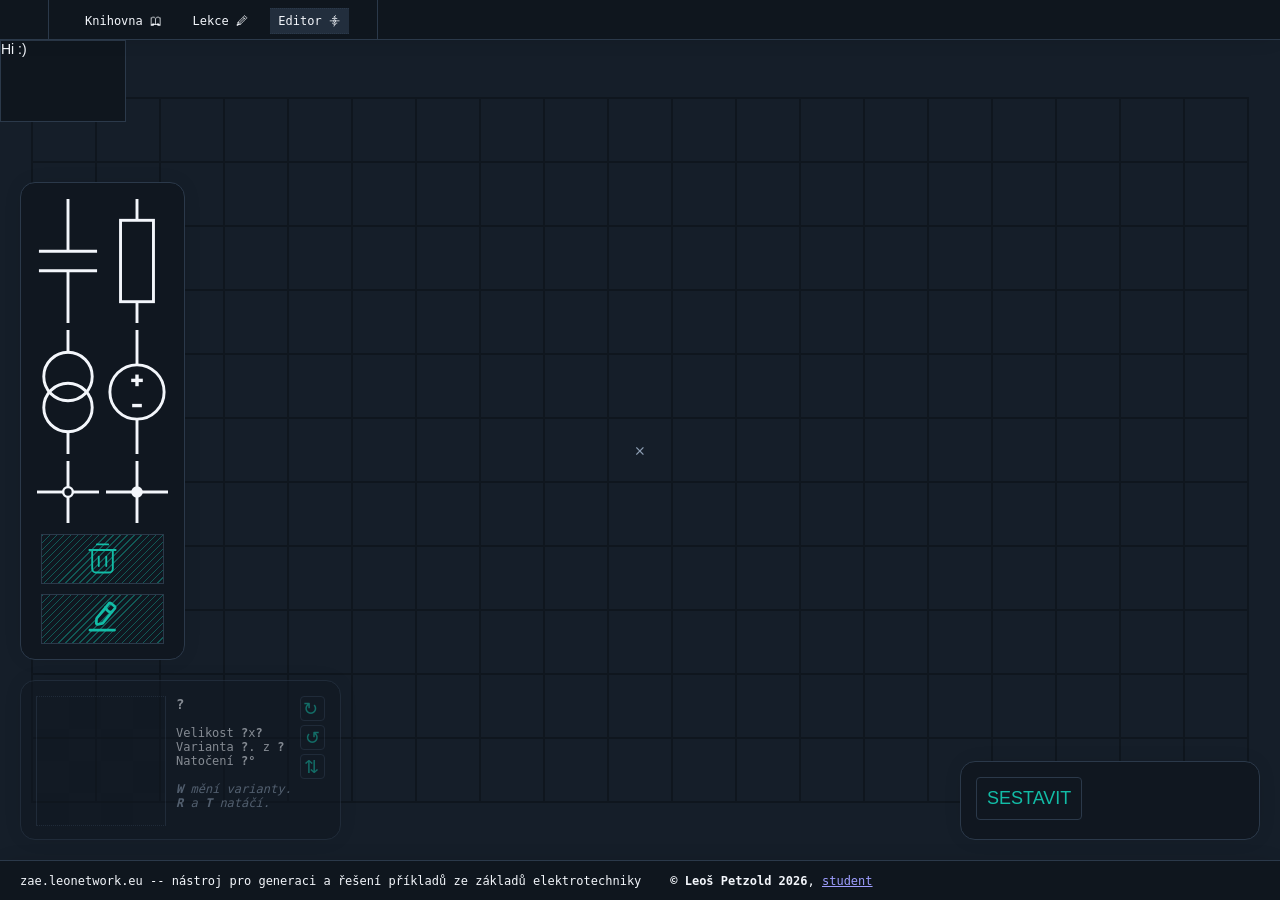
==== commit 12012915: "Workstation commit - change theme, modifier basics" ====
--- a/index.html
+++ b/index.html
@@ -60,6 +60,14 @@
                             <div id="editor-canvas-cellsWrapper"></div>
                             <div id="editor-viewport-errorWrapper"></div>
                         </div>
+                        <div id="editor-modify">
+                            Hi :)&emsp;&emsp;&emsp;&emsp;&emsp;&emsp;&emsp;
+                            <br>
+                            <br>
+                            <br>
+                            <br>
+                            <br>
+                        </div>
                     </div>
                 </div>
 
@@ -68,6 +76,7 @@
                         NAČÍTÁM DLAŽDICE ZE SERVERU...
                     </span>
                     <span id="editor-selector-remove" onclick="window.editorModeSelect(window.editorModes.Delete);"></span>
+                    <span id="editor-selector-modify" onclick="window.editorModeSelect(window.editorModes.Modify);"></span>
                 </div>
                 
                 <div id="editor-tiledetails-cursor">
--- a/styling/basic.css
+++ b/styling/basic.css
@@ -17,7 +17,7 @@
     --tile-size: 64px;
 
     /* Proprietary themes */
-    color-scheme: light;
+    /*color-scheme: light;
     --unit-color: white;
     --mixing-color: #fff;
     --theme-color: #1f2a36;
@@ -29,7 +29,7 @@
     --background-color: #f3f6fb;
     --contrast-color: #ffffff;
     --contrast-color-subtle: #e9eef5;
-    --surface-color: #ffffff;
+    --surface-color: #ffffff;*/
 
     /*color-scheme: dark;
     --unit-color: black;
@@ -44,6 +44,21 @@
     --contrast-color: #140909;
     --contrast-color-subtle: #2c1515;
     --surface-color: #180c0c;*/
+
+    color-scheme: dark;
+    --unit-color: #1a232e;
+    --mixing-color: #111822;
+    --theme-color: #f3f6fb;
+    --muted-color: #8fa0b5;
+    --highlight-color: #12bca6;
+    --border-color: #2b394a;
+    --grid-color: var(--background-color);
+
+    --background-color: #0f161e;
+    --contrast-color: #1a232e;
+    --contrast-color-subtle: #222e3d;
+    --surface-color: #151e29;
+
 }
 
 html, body {
--- a/styling/tab-editor.css
+++ b/styling/tab-editor.css
@@ -23,7 +23,7 @@
     grid-auto-flow: row;
     gap: 5px;
 }
-#editor-selector-remove {
+#editor-selector-remove, #editor-selector-modify {
     box-sizing: border-box;
 
     width: auto;
@@ -50,7 +50,7 @@
 
     cursor: pointer;
 }
-#editor-selector-remove > svg {
+#editor-selector-remove > svg, #editor-selector-modify > svg {
     aspect-ratio: 1/1;
     height: 45px;
     transform: translateY(-2px);
@@ -363,4 +363,16 @@
     border-radius: 6px;
 
     padding: 0px 4px;
+}
+
+#editor-modify {
+    position: absolute;
+    top: unset;
+    bottom: unset;
+    left: unset;
+    right: unset;
+    
+    box-sizing: border-box;
+    background-color: var(--background-color);
+    border: double 1px var(--border-color);
 }
